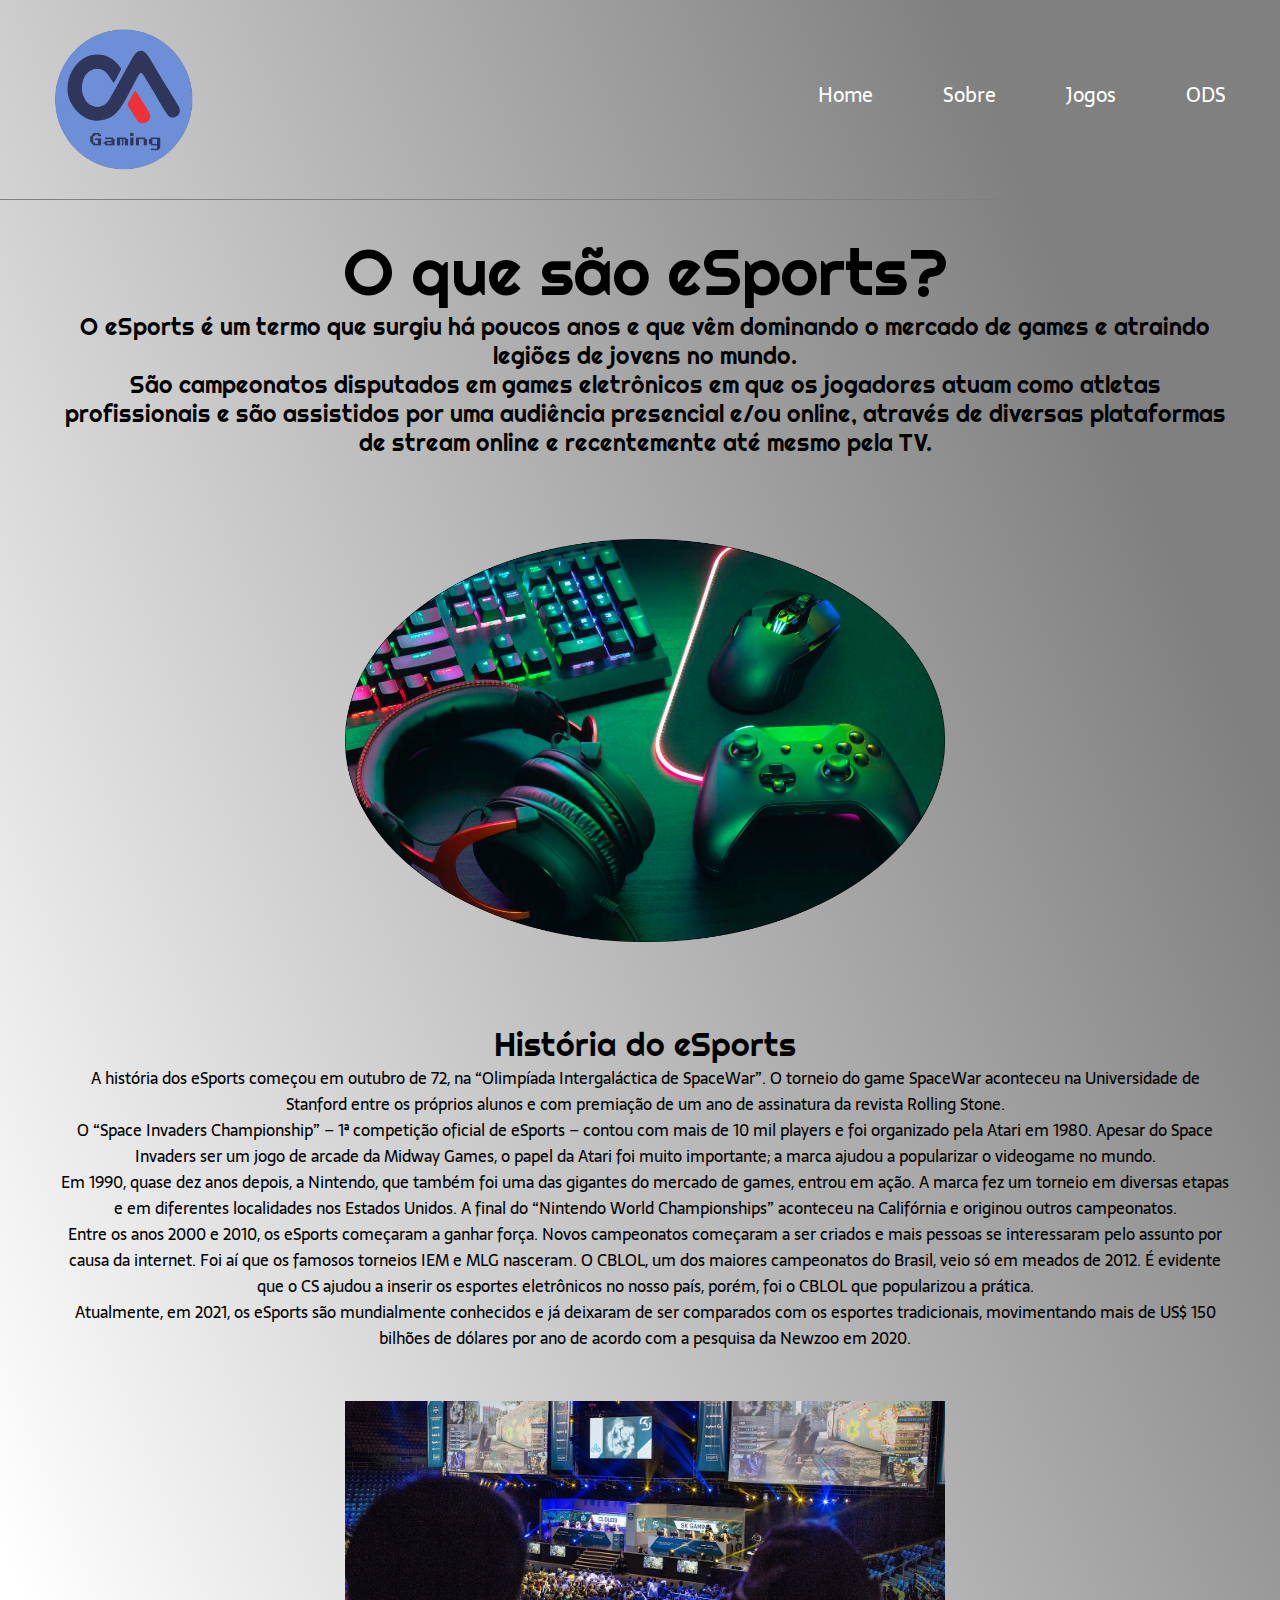
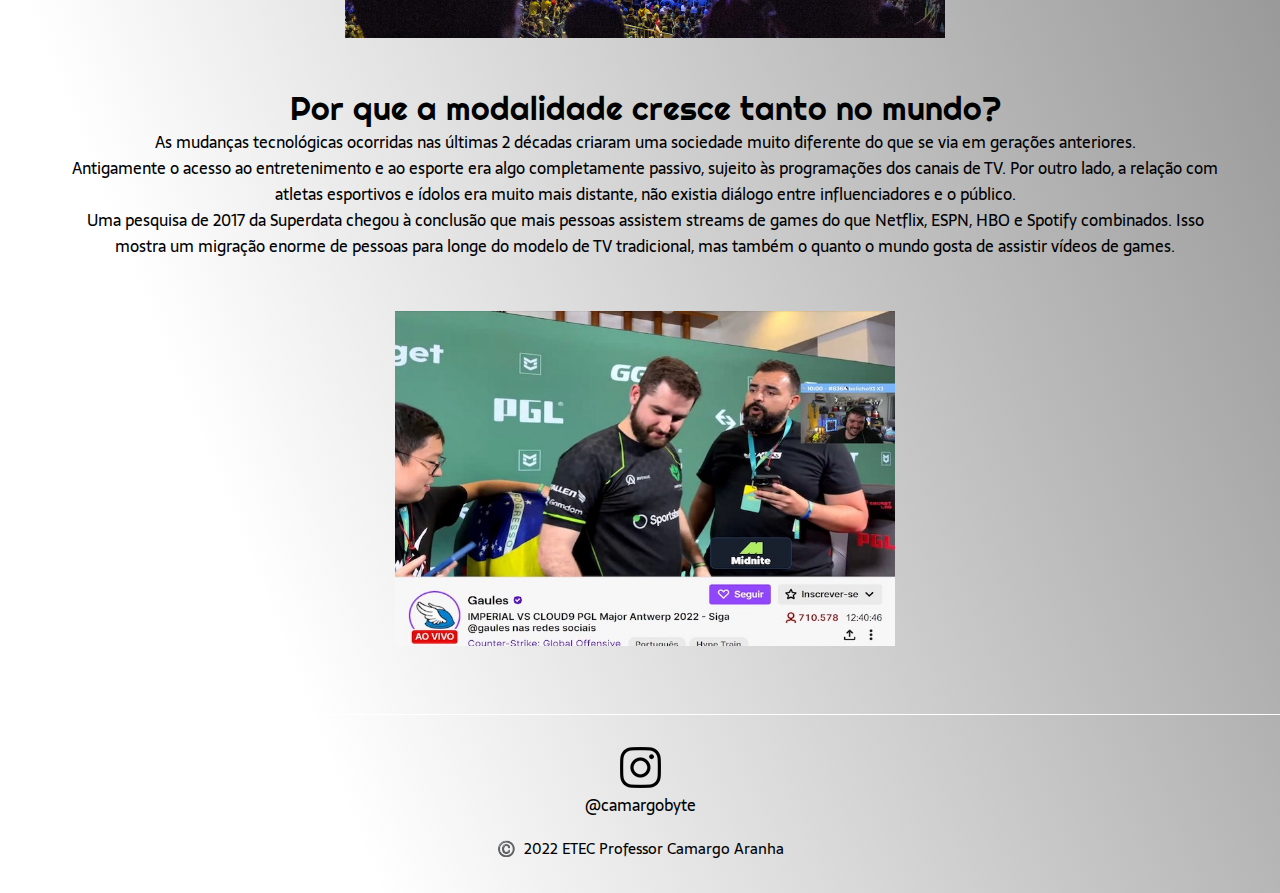
==== page02/pagetwo.html @ 03aba421 "PageOne e PageTwo quase prontas" ====
<!DOCTYPE html>
<html lang="pt-br">
<head>
    <meta charset="UTF-8">
    <meta name="viewport" content="width=device-width, initial-scale=1.0">
    <meta name="description" content="Site para matérias de DD e PW I">
    <title>Projeto Siles - Sobre</title> 
    <link rel="shortcut icon" href="./favicongame.png">
    <link rel="stylesheet" href="./Estilo/styletwo.css">
</head>
<body>
    <header class="header"> 
      <a
        href="../mainpage/index.html">
      <img 
        class="header-img"
        src="./Estilo/Imagens/LogoEtec.png"  
        alt="Logo ETEC"> <!--Logo-->
      </a>
      <div class="div1">
        <nav class="header-menu"> <!--Menu-->
          <a 
            href="../mainpage/index.html"
            class="header-menu-item">Home</a>
          <a 
            href="./pagetwo.html"
            class="header-menu-item">Sobre</a>
          <a 
            href="../page03/pagethree.html"
            class="header-menu-item">Jogos</a>
          <a 
            href="../page04/pagefour.html"
            class="header-menu-item">ODS</a>
      </nav>
      </div>
    </header>
    <main class="content">
      <section class="content-main">
        <div class="content-main-write">
          <div>
          <h1 class="content-main-write-title">O que são eSports?</h1>
          <h2>O eSports é um termo que surgiu há poucos anos e que vêm dominando o mercado de 
             games e atraindo legiões de jovens no mundo.</h2>
          <h2>São campeonatos disputados em games eletrônicos em que os jogadores atuam como atletas
              profissionais e são assistidos por uma audiência presencial e/ou online, através de 
              diversas plataformas de stream online e recentemente até mesmo pela TV.</h2>
          </div>
          <div>
            <img 
              class="content-img2"
              src="./Estilo/Imagens/Gaming.png" 
              alt="Gaming">
          </div>
          <div>
          <h1 class="content-main-write-subtitle">História do eSports</h1>
          <p>A história dos eSports começou em outubro de 72, na “Olimpíada Intergaláctica de SpaceWar”. O torneio do game SpaceWar aconteceu na Universidade de Stanford entre os próprios alunos e com premiação de um ano de assinatura da revista Rolling Stone.</p>
          <p>O “Space Invaders Championship” – 1ª competição oficial de eSports – contou com mais de 10 mil players e foi organizado pela Atari em 1980. Apesar do Space Invaders ser um jogo de arcade da Midway Games, o papel da Atari foi muito importante; a marca ajudou a popularizar o videogame no mundo.</p>
          <p>Em 1990, quase dez anos depois, a Nintendo, que também foi uma das gigantes do mercado de games, entrou em ação. A marca fez um torneio em diversas etapas e em diferentes localidades nos Estados Unidos. A final do “Nintendo World Championships” aconteceu na Califórnia e originou outros campeonatos.</p>
          <p>Entre os anos 2000 e 2010, os eSports começaram a ganhar força. Novos campeonatos começaram a ser criados e mais pessoas se interessaram pelo assunto por causa da internet. Foi aí que os famosos torneios IEM e MLG nasceram. O CBLOL, um dos maiores campeonatos do Brasil, veio só em meados de 2012. É evidente que o CS ajudou a inserir os esportes eletrônicos no nosso país, porém, foi o CBLOL que popularizou a prática.</p>
          <p>Atualmente, em 2021, os eSports são mundialmente conhecidos e já deixaram de ser comparados com os esportes tradicionais, movimentando mais de US$ 150 bilhões de dólares por ano de acordo com a pesquisa da Newzoo em 2020.</p>
          <div>
            <img
              class="content-img2"
              src="./Estilo/Imagens/Gaming2.jpeg">
          </div>
          <h1 class="content-main-write-subtitle"> Por que a modalidade cresce tanto no mundo?</h1>
          <p>As mudanças tecnológicas ocorridas nas últimas 2 décadas criaram uma sociedade muito diferente do que se via em gerações anteriores.</p>
          <p>Antigamente o acesso ao entretenimento e ao esporte era algo completamente passivo, sujeito às programações dos canais de TV. Por outro lado, a relação com atletas esportivos e ídolos era muito mais distante, não existia diálogo entre influenciadores e o público.</p>
          <p>Uma pesquisa de 2017 da Superdata chegou à conclusão que mais pessoas assistem streams de games do que Netflix, ESPN, HBO e Spotify combinados. Isso mostra um migração enorme de pessoas para longe do modelo de TV tradicional, mas também o quanto o mundo gosta de assistir vídeos de games.</p>
          </div>
          <div>
            <img
              class="content-img3"
              src="./Estilo/Imagens/Gaming3.jpg">
          </div>    
          </div>
      </section>
    </main>
    <footer class="footer">
      <a 
        href="https://www.instagram.com/camargobyte/"
        target="_blank">
      <img
          class="footer-img"     
          src="./Estilo/Imagens/instagram.png"
          alt="Insta">
      </a>
      <p>
        @camargobyte
      </p>
      <br>
      <p 
        class="p1"
        class="copyright">©️&nbsp;&nbsp;2022&nbsp;ETEC Professor Camargo Aranha
      </p>
    </footer>
  </body>
  </html>
---- page02/Estilo/styletwo.css ----
@import url('https://fonts.googleapis.com/css2?family=Righteous&family=Sarala:wght@400;700&display=swap');

* {
  margin: 0;
  padding: 0;
  box-sizing: border-box;
  text-decoration: none;
}

body {
  font-size: 100%;
  background: linear-gradient(68.15deg, white 16.62%, gray 85.61%);
}

.header {
  align-items: center;
  padding: 24px;
}

.div1 {
  float: right;
  padding-top: 55px;
  padding-right: 30px;
}

.header-img {
  width: 170px;
  padding-top: 5px;
  padding-left: 30px;
}

.header-menu {
  display: flex;
  gap: 70px;
}

.header-menu-item {
  font-family: 'Sarala', sans-serif;
  color: white;
  font-weight: 400;
  font-size: 20px
}

.content {
  margin-bottom: 48px;
  border-top: 0.2px solid gray;
}

.content-main {
  margin-top: 30px;
  margin-right: 50px;
  display: flex;
  flex-direction: row;
  align-items: center;
}

.content-main-write {
  display: flex;
  flex-direction: column;
  gap: 32px;
  padding-left: 60px;
}

.content-main-write-title {
  font-family: 'Righteous', cursive;
  font-weight: 400;
  font-size: 65px;
  color: black;
  text-align: center;
}

.content-main-write-subtitle {
  font-family: 'Righteous', cursive;
  font-weight: 400;
  font-size: 32px;
  color: black;
  text-align: center;
}

.content-img1 {
  width: 600px;
  display: block;
  margin-left: auto;
  margin-right: auto;
}

.content-img2 {
  width: 600px;
  display: block;
  margin-top: 50px;
  margin-bottom: 50px;
  margin-left: auto;
  margin-right: auto;
}

.content-img3 {
  width: 500px;
  display: block;  
  margin-top: 20px;
  margin-bottom: 20px;
  margin-left: auto;
  margin-right: auto;
}

.footer {
    padding: 32px;
    border-top: 0.2px solid white;
    display: flex;
    flex-direction: column;
    align-items: center;
    ;
}

h2 {
  font-family: 'Righteous', cursive;
  font-weight: 350;
  font-size: 23px;
  display: flex;
  flex-direction: column;
  text-align: center;
}

p {
  font-family: 'Sarala', cursive;
  font-weight: 350;
  font-size: 16px;
  display: flex;
  flex-direction: column;
  text-align: center;
}

.p1 {
  font-size: 15px;
}

.footer-img {
  margin: 0 auto;
}
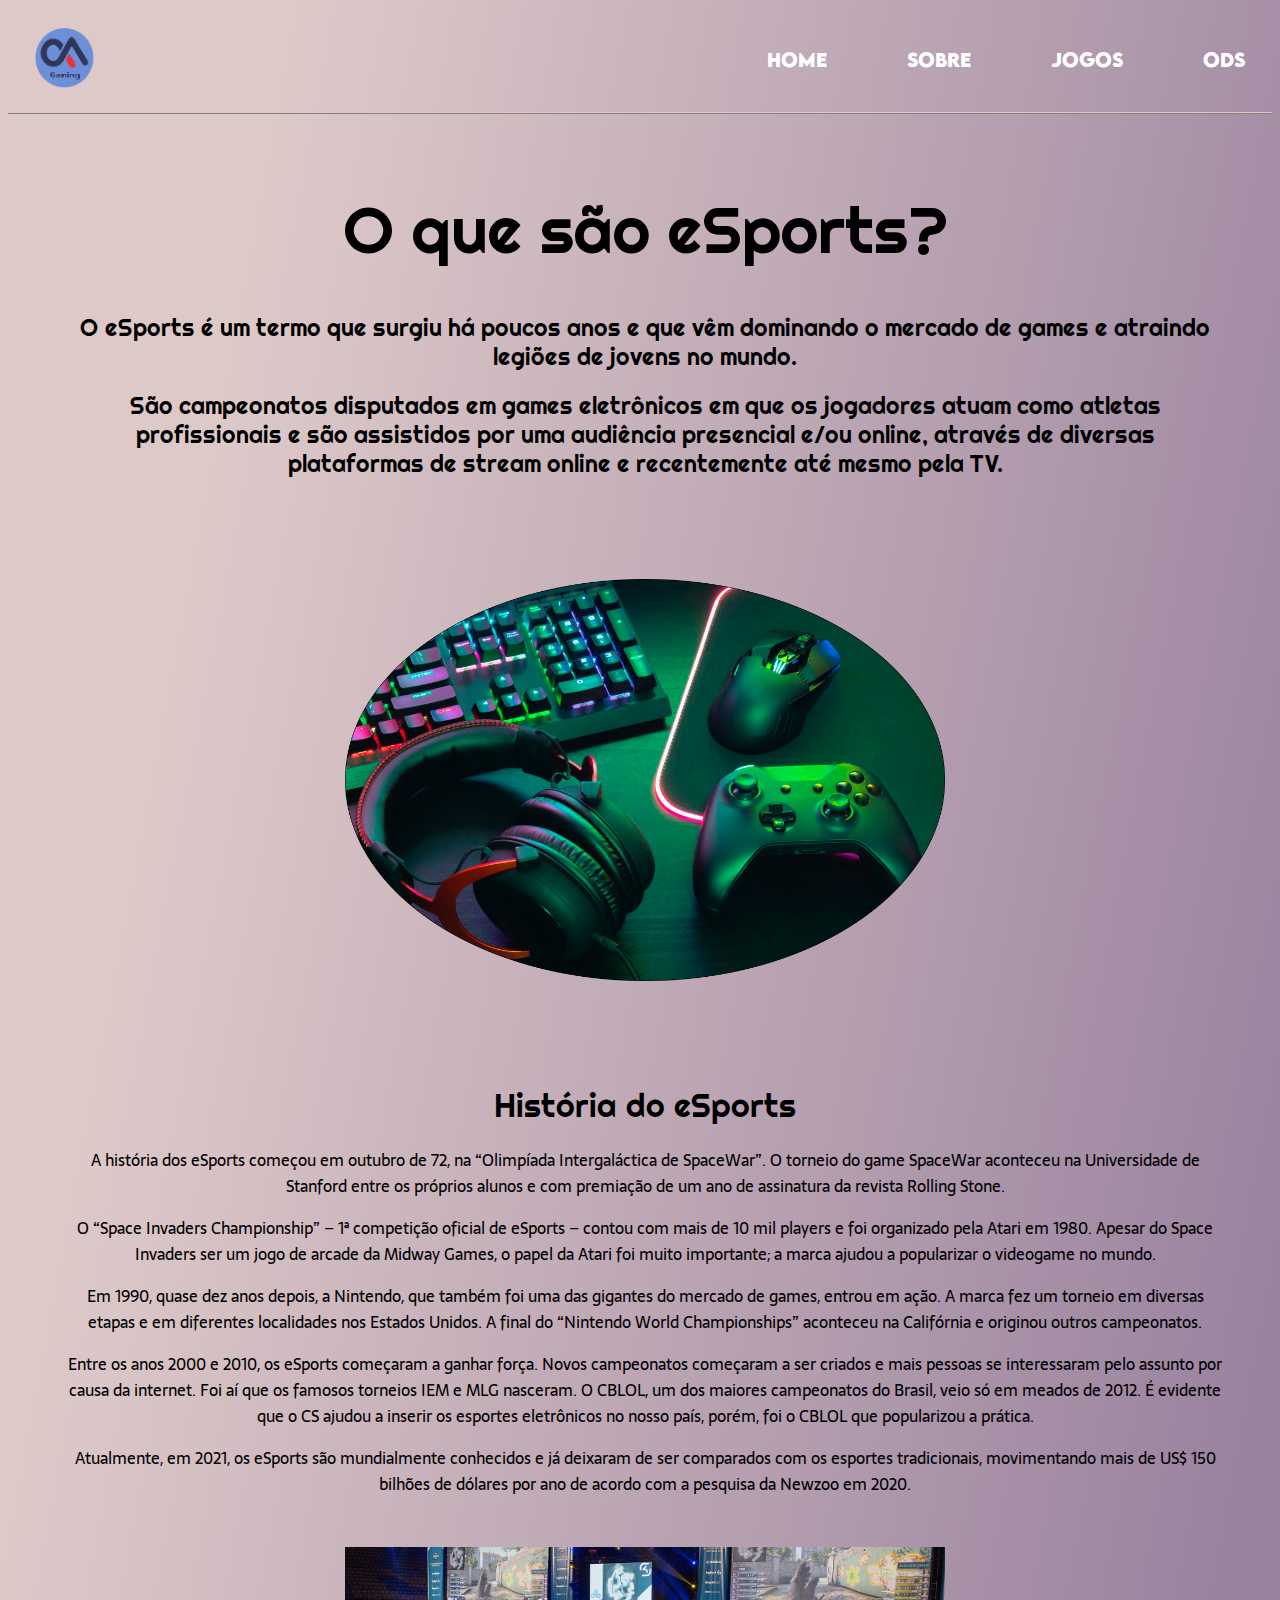
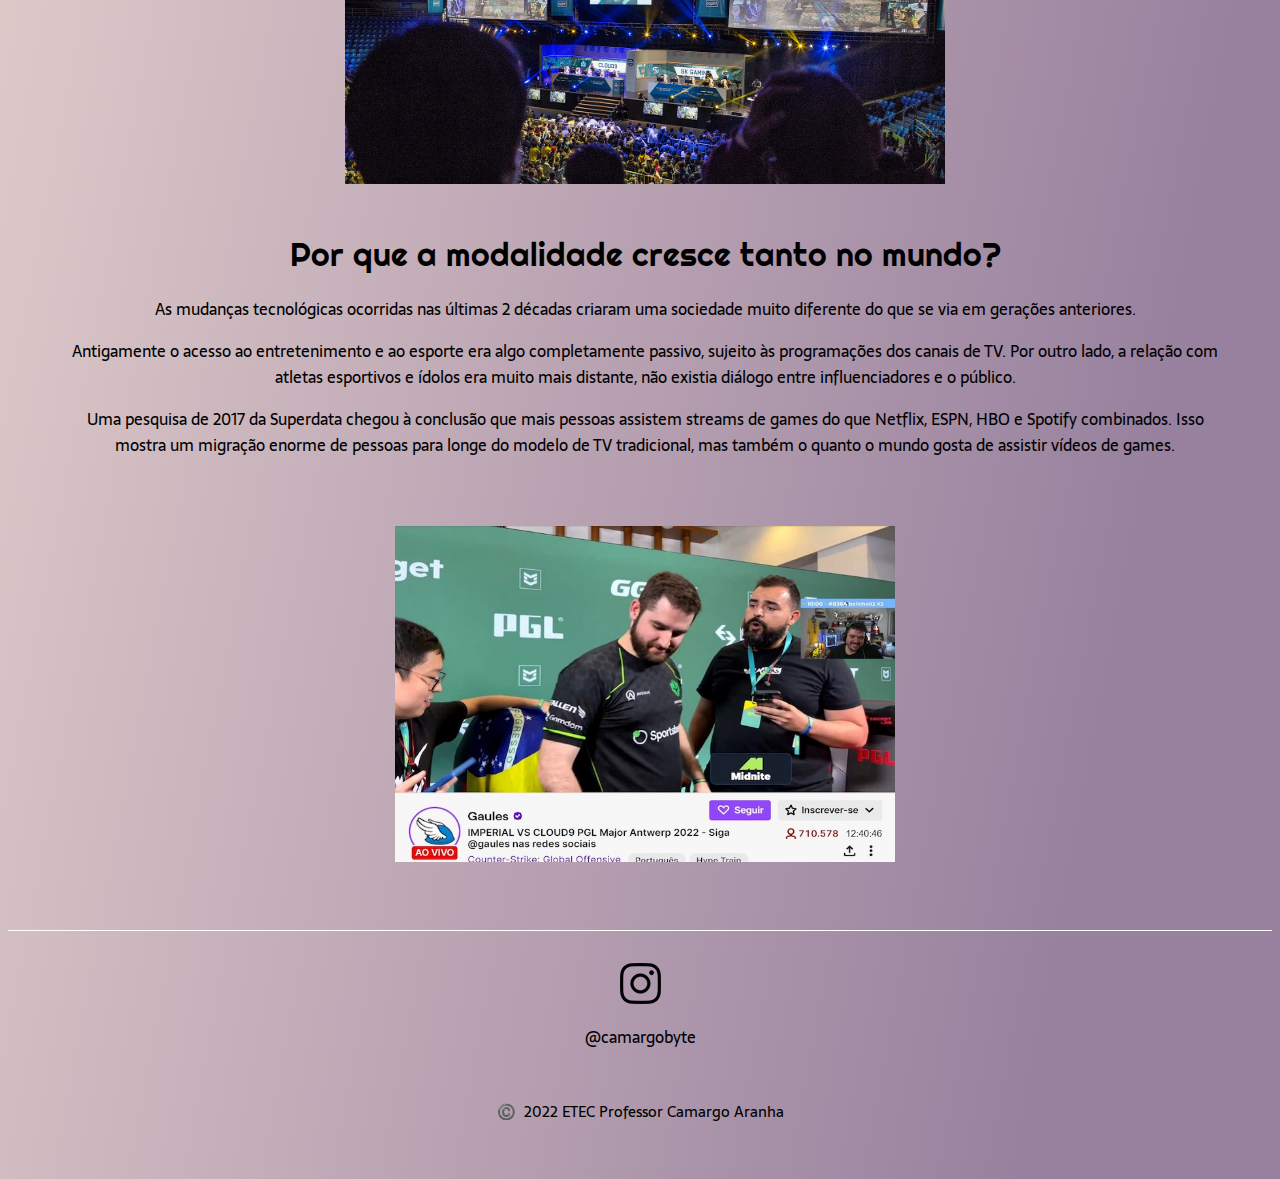
==== commit 30c14c8d: "Com fé no senhor jesus" ====
--- a/page02/pagetwo.html
+++ b/page02/pagetwo.html
@@ -9,31 +9,37 @@
     <link rel="stylesheet" href="./Estilo/styletwo.css">
 </head>
 <body>
-    <header class="header"> 
-      <a
-        href="../mainpage/index.html">
-      <img 
-        class="header-img"
-        src="./Estilo/Imagens/LogoEtec.png"  
-        alt="Logo ETEC"> <!--Logo-->
-      </a>
-      <div class="div1">
-        <nav class="header-menu"> <!--Menu-->
-          <a 
-            href="../mainpage/index.html"
-            class="header-menu-item">Home</a>
-          <a 
-            href="./pagetwo.html"
-            class="header-menu-item">Sobre</a>
-          <a 
-            href="../page03/pagethree.html"
-            class="header-menu-item">Jogos</a>
-          <a 
-            href="../page04/pagefour.html"
-            class="header-menu-item">ODS</a>
-      </nav>
-      </div>
-    </header>
+  <head>
+    <meta charset="UTF-8">
+    <meta name="viewport" content="width=device-width, initial-scale=1.0">
+    <meta name="description" content="Site para matérias de DD e PW I">
+    <title>Projeto Siles</title> 
+    <link rel="shortcut icon" href="./favicongame.png">
+    <link rel="stylesheet" href="./Estilo/style.css">
+</head>
+<body>
+  <header id="header">
+    <a
+      href="../index.html">
+    <img class="logoheader" src="Estilo/Imagens/LogoEtec.png">
+    </a>
+    <nav id="nav">
+        <ul id="menu">
+            <li>
+                <a href="../index.html">Home</a>
+            </li>
+            <li>
+                <a href="./pagetwo.html">Sobre</a>
+            </li>
+            <li>
+                <a href="../page03/pagethree.html">Jogos</a>
+            </li>
+            <li>
+                <a href="../page04/pagefour.html">ODS</a>
+            </li>
+        </ul>
+    </nav>
+</header>
     <main class="content">
       <section class="content-main">
         <div class="content-main-write">
--- a/page02/Estilo/styletwo.css
+++ b/page02/Estilo/styletwo.css
@@ -1,44 +1,44 @@
 @import url('https://fonts.googleapis.com/css2?family=Righteous&family=Sarala:wght@400;700&display=swap');
 
-* {
+body {
+  background-image: linear-gradient(100.70deg, rgb(222, 201, 201) 16.62%, #98819e 85.61%);
+}
+
+@font-face {
+  font-family: Lemon;
+  src: url("LEMONMILK-Bold.otf") format('opentype');
+}
+
+#header {
+  display: flex;
+  border-bottom: 0.5px solid rgb(222, 201, 201);
+  align-items: center;
+  height: 50px;
+  padding: 1.7rem;
+  justify-content: space-between;
+  font-size: 1.4vw;
+}
+
+#menu {
+  display: flex;
+  list-style: none;
+  gap: 5rem;
+}
+
+ul {
   margin: 0;
   padding: 0;
-  box-sizing: border-box;
-  text-decoration: none;
 }
 
-body {
-  font-size: 100%;
-  background: linear-gradient(68.15deg, white 16.62%, gray 85.61%);
+a {
+  color: rgb(255, 255, 255);
+  text-decoration: none;
+  font-family: Lemon;
+  src: url("LEMONMILK-Bold.otf") format('opentype');
 }
 
-.header {
-  align-items: center;
-  padding: 24px;
-}
-
-.div1 {
-  float: right;
-  padding-top: 55px;
-  padding-right: 30px;
-}
-
-.header-img {
-  width: 170px;
-  padding-top: 5px;
-  padding-left: 30px;
-}
-
-.header-menu {
-  display: flex;
-  gap: 70px;
-}
-
-.header-menu-item {
-  font-family: 'Sarala', sans-serif;
-  color: white;
-  font-weight: 400;
-  font-size: 20px
+.logoheader {
+  max-width: 8%;
 }
 
 .content {
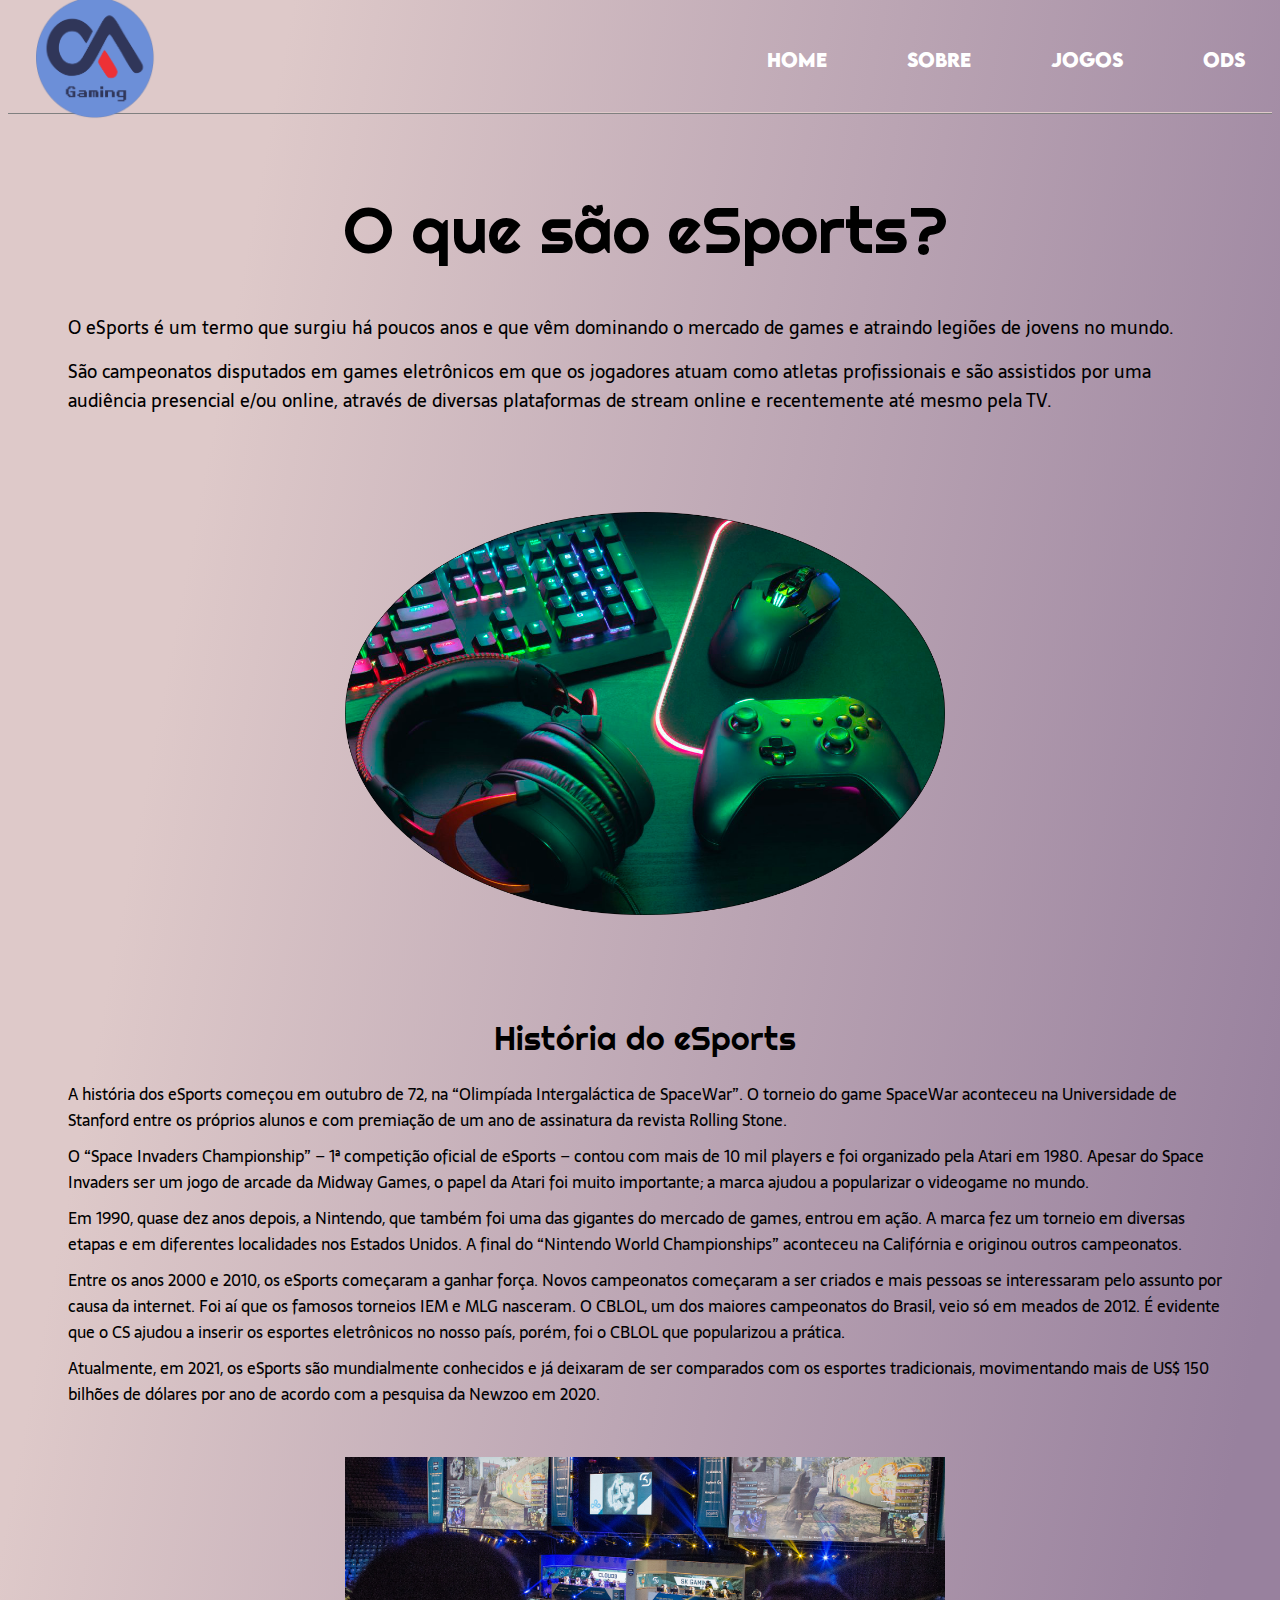
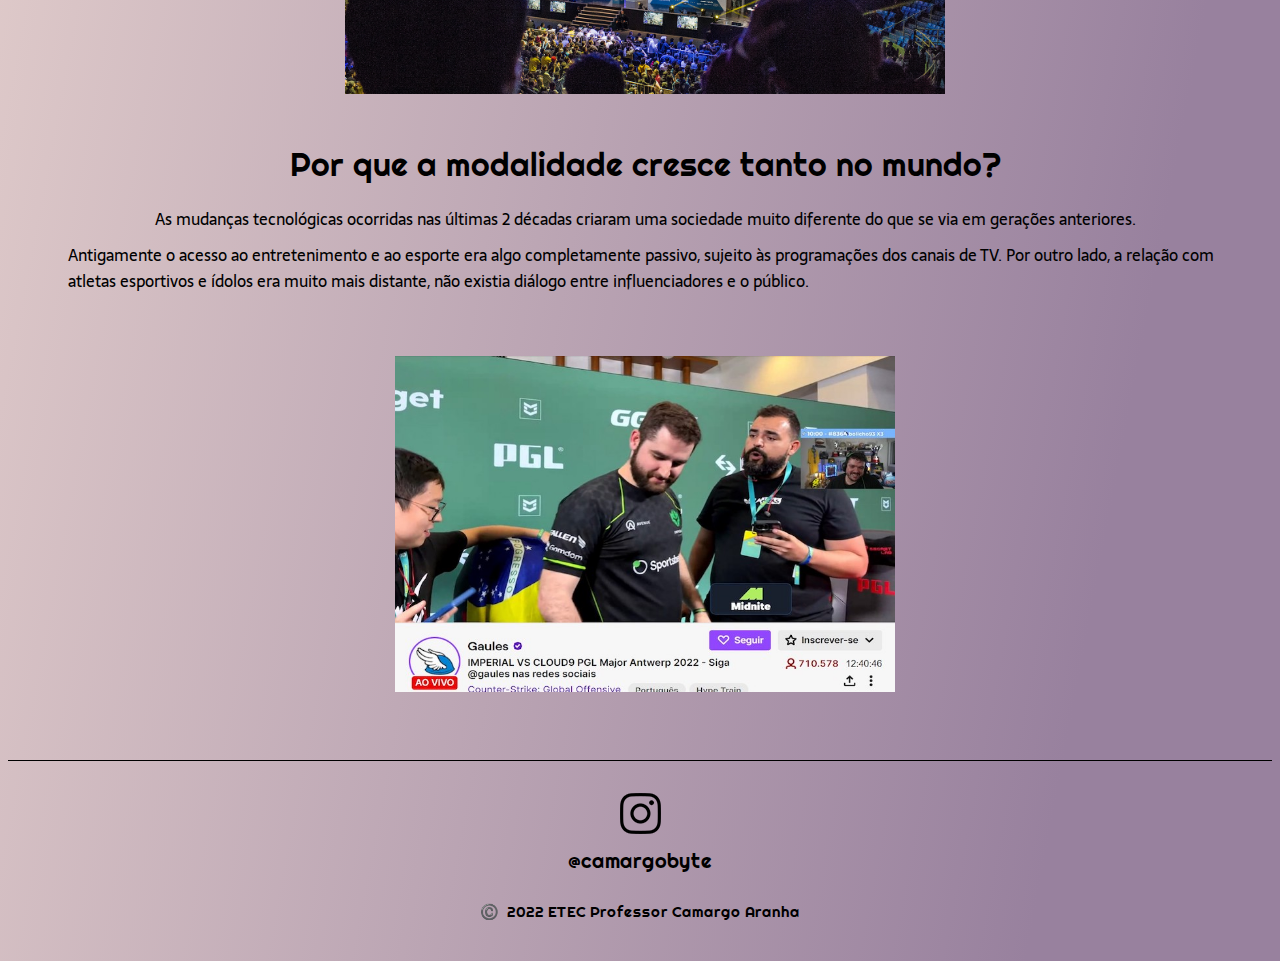
==== commit 770342f3: "Consegui arrumar a página 4" ====
--- a/page02/pagetwo.html
+++ b/page02/pagetwo.html
@@ -59,20 +59,20 @@
           </div>
           <div>
           <h1 class="content-main-write-subtitle">História do eSports</h1>
-          <p>A história dos eSports começou em outubro de 72, na “Olimpíada Intergaláctica de SpaceWar”. O torneio do game SpaceWar aconteceu na Universidade de Stanford entre os próprios alunos e com premiação de um ano de assinatura da revista Rolling Stone.</p>
-          <p>O “Space Invaders Championship” – 1ª competição oficial de eSports – contou com mais de 10 mil players e foi organizado pela Atari em 1980. Apesar do Space Invaders ser um jogo de arcade da Midway Games, o papel da Atari foi muito importante; a marca ajudou a popularizar o videogame no mundo.</p>
-          <p>Em 1990, quase dez anos depois, a Nintendo, que também foi uma das gigantes do mercado de games, entrou em ação. A marca fez um torneio em diversas etapas e em diferentes localidades nos Estados Unidos. A final do “Nintendo World Championships” aconteceu na Califórnia e originou outros campeonatos.</p>
-          <p>Entre os anos 2000 e 2010, os eSports começaram a ganhar força. Novos campeonatos começaram a ser criados e mais pessoas se interessaram pelo assunto por causa da internet. Foi aí que os famosos torneios IEM e MLG nasceram. O CBLOL, um dos maiores campeonatos do Brasil, veio só em meados de 2012. É evidente que o CS ajudou a inserir os esportes eletrônicos no nosso país, porém, foi o CBLOL que popularizou a prática.</p>
-          <p>Atualmente, em 2021, os eSports são mundialmente conhecidos e já deixaram de ser comparados com os esportes tradicionais, movimentando mais de US$ 150 bilhões de dólares por ano de acordo com a pesquisa da Newzoo em 2020.</p>
+          <p class="content-p">A história dos eSports começou em outubro de 72, na “Olimpíada Intergaláctica de SpaceWar”. O torneio do game SpaceWar aconteceu na Universidade de Stanford entre os próprios alunos e com premiação de um ano de assinatura da revista Rolling Stone.</p>
+          <p class="content-p">O “Space Invaders Championship” – 1ª competição oficial de eSports – contou com mais de 10 mil players e foi organizado pela Atari em 1980. Apesar do Space Invaders ser um jogo de arcade da Midway Games, o papel da Atari foi muito importante; a marca ajudou a popularizar o videogame no mundo.</p>
+          <p class="content-p">Em 1990, quase dez anos depois, a Nintendo, que também foi uma das gigantes do mercado de games, entrou em ação. A marca fez um torneio em diversas etapas e em diferentes localidades nos Estados Unidos. A final do “Nintendo World Championships” aconteceu na Califórnia e originou outros campeonatos.</p>
+          <p class="content-p">Entre os anos 2000 e 2010, os eSports começaram a ganhar força. Novos campeonatos começaram a ser criados e mais pessoas se interessaram pelo assunto por causa da internet. Foi aí que os famosos torneios IEM e MLG nasceram. O CBLOL, um dos maiores campeonatos do Brasil, veio só em meados de 2012. É evidente que o CS ajudou a inserir os esportes eletrônicos no nosso país, porém, foi o CBLOL que popularizou a prática.</p>
+          <p class="content-p">Atualmente, em 2021, os eSports são mundialmente conhecidos e já deixaram de ser comparados com os esportes tradicionais, movimentando mais de US$ 150 bilhões de dólares por ano de acordo com a pesquisa da Newzoo em 2020.</p>
           <div>
             <img
               class="content-img2"
               src="./Estilo/Imagens/Gaming2.jpeg">
           </div>
           <h1 class="content-main-write-subtitle"> Por que a modalidade cresce tanto no mundo?</h1>
-          <p>As mudanças tecnológicas ocorridas nas últimas 2 décadas criaram uma sociedade muito diferente do que se via em gerações anteriores.</p>
-          <p>Antigamente o acesso ao entretenimento e ao esporte era algo completamente passivo, sujeito às programações dos canais de TV. Por outro lado, a relação com atletas esportivos e ídolos era muito mais distante, não existia diálogo entre influenciadores e o público.</p>
-          <p>Uma pesquisa de 2017 da Superdata chegou à conclusão que mais pessoas assistem streams de games do que Netflix, ESPN, HBO e Spotify combinados. Isso mostra um migração enorme de pessoas para longe do modelo de TV tradicional, mas também o quanto o mundo gosta de assistir vídeos de games.</p>
+          <p class="content-p">As mudanças tecnológicas ocorridas nas últimas 2 décadas criaram uma sociedade muito diferente do que se via em gerações anteriores.</p>
+          <p class="content-p">Antigamente o acesso ao entretenimento e ao esporte era algo completamente passivo, sujeito às programações dos canais de TV. Por outro lado, a relação com atletas esportivos e ídolos era muito mais distante, não existia diálogo entre influenciadores e o público.</p>
+          <p class="content-p"Uma pesquisa de 2017 da Superdata chegou à conclusão que mais pessoas assistem streams de games do que Netflix, ESPN, HBO e Spotify combinados. Isso mostra um migração enorme de pessoas para longe do modelo de TV tradicional, mas também o quanto o mundo gosta de assistir vídeos de games.</p>
           </div>
           <div>
             <img
--- a/page02/Estilo/styletwo.css
+++ b/page02/Estilo/styletwo.css
@@ -38,7 +38,7 @@
 }
 
 .logoheader {
-  max-width: 8%;
+  max-width: 120px;
 }
 
 .content {
@@ -77,6 +77,20 @@
   text-align: center;
 }
 
+h2 {
+  font-family: 'Sarala', sans-serif;
+  font-weight: 400;
+  font-size: 18px;
+  color: black;
+}
+
+.content-p {
+  font-family: 'Sarala', sans-serif;
+  font-weight: 400;
+  font-size: 16px;
+  color: black;
+}
+
 .content-img1 {
   width: 600px;
   display: block;
@@ -103,36 +117,29 @@
 }
 
 .footer {
-    padding: 32px;
-    border-top: 0.2px solid white;
-    display: flex;
-    flex-direction: column;
-    align-items: center;
-    ;
-}
-
-h2 {
-  font-family: 'Righteous', cursive;
-  font-weight: 350;
-  font-size: 23px;
+  padding: 32px;
+  border-top: 0.2px solid black;
   display: flex;
   flex-direction: column;
-  text-align: center;
+  align-items: center;
+  ;
 }
 
 p {
-  font-family: 'Sarala', cursive;
-  font-weight: 350;
-  font-size: 16px;
-  display: flex;
-  flex-direction: column;
-  text-align: center;
+font-family: 'Righteous', cursive;
+font-weight: 400;
+font-size: 20px;
+margin-top: 10px;
+margin-bottom: 0px;
+display: flex;
+flex-direction: column;
+align-items: center;
 }
 
 .p1 {
-  font-size: 15px;
+font-size: 15px;
 }
 
 .footer-img {
-  margin: 0 auto;
+margin: 0 auto;
 }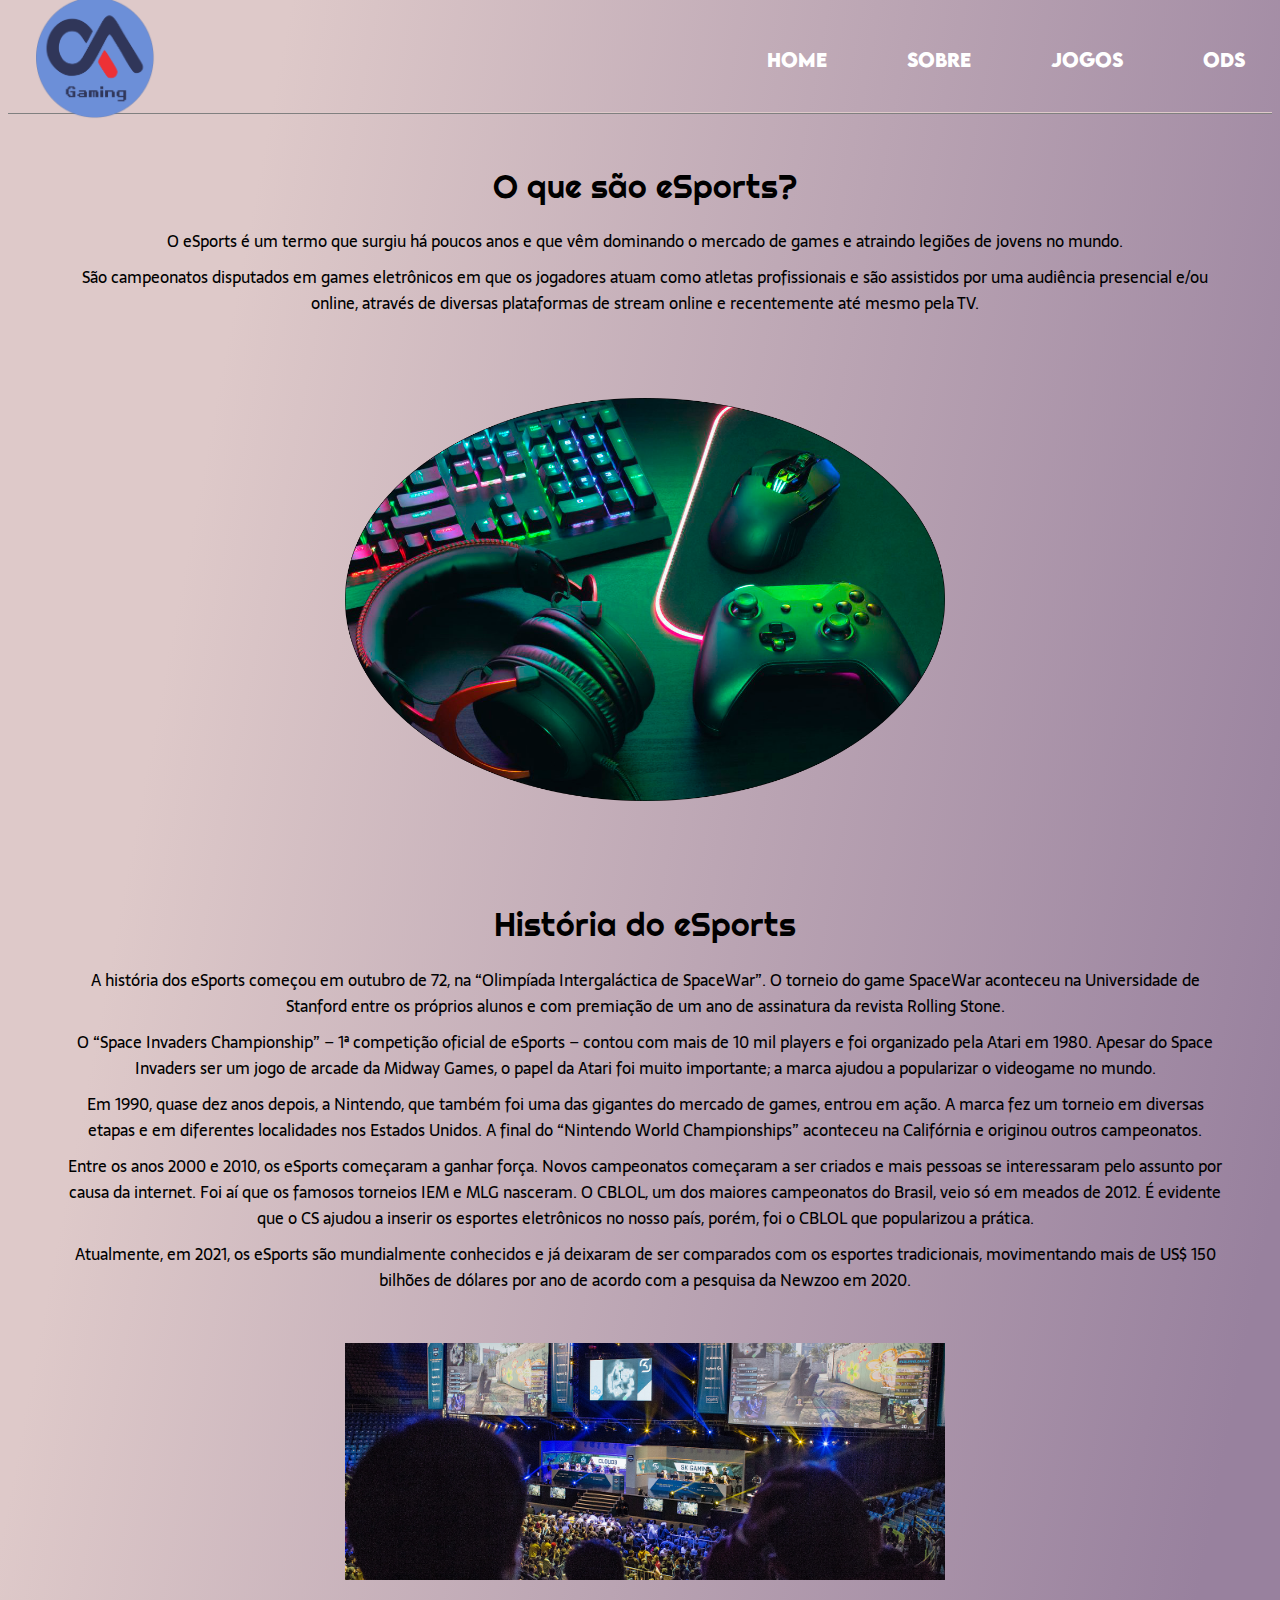
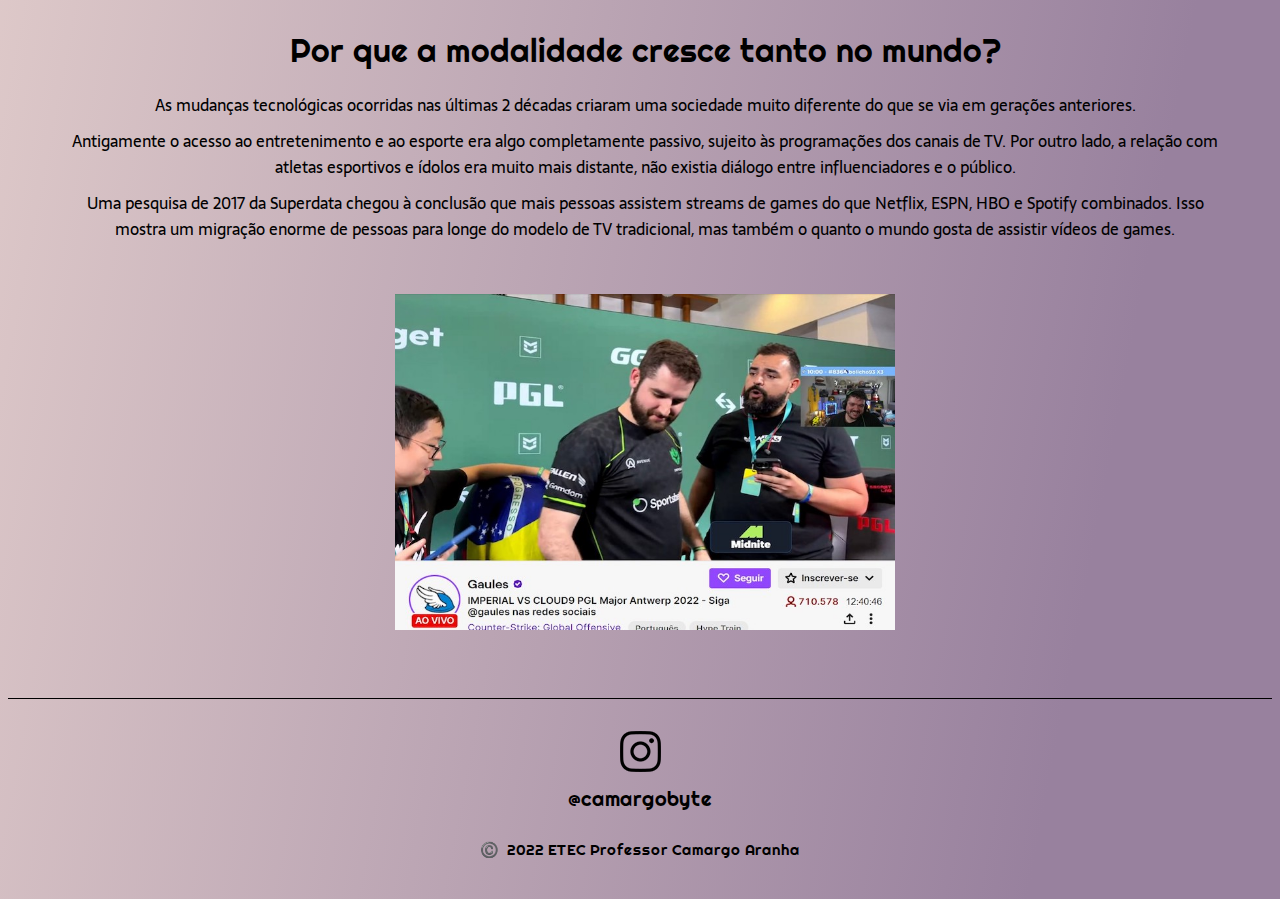
==== commit 1f7e5cfd: "Pequenas modificações" ====
--- a/page02/pagetwo.html
+++ b/page02/pagetwo.html
@@ -45,11 +45,11 @@
         <div class="content-main-write">
           <div>
           <h1 class="content-main-write-title">O que são eSports?</h1>
-          <h2>O eSports é um termo que surgiu há poucos anos e que vêm dominando o mercado de 
-             games e atraindo legiões de jovens no mundo.</h2>
-          <h2>São campeonatos disputados em games eletrônicos em que os jogadores atuam como atletas
+          <p class="content-p">O eSports é um termo que surgiu há poucos anos e que vêm dominando o mercado de 
+             games e atraindo legiões de jovens no mundo.</p>
+          <p class="content-p">São campeonatos disputados em games eletrônicos em que os jogadores atuam como atletas
               profissionais e são assistidos por uma audiência presencial e/ou online, através de 
-              diversas plataformas de stream online e recentemente até mesmo pela TV.</h2>
+              diversas plataformas de stream online e recentemente até mesmo pela TV.</p>
           </div>
           <div>
             <img 
@@ -69,10 +69,10 @@
               class="content-img2"
               src="./Estilo/Imagens/Gaming2.jpeg">
           </div>
-          <h1 class="content-main-write-subtitle"> Por que a modalidade cresce tanto no mundo?</h1>
+          <h1 class="content-main-write-subtitle">Por que a modalidade cresce tanto no mundo?</h1>
           <p class="content-p">As mudanças tecnológicas ocorridas nas últimas 2 décadas criaram uma sociedade muito diferente do que se via em gerações anteriores.</p>
           <p class="content-p">Antigamente o acesso ao entretenimento e ao esporte era algo completamente passivo, sujeito às programações dos canais de TV. Por outro lado, a relação com atletas esportivos e ídolos era muito mais distante, não existia diálogo entre influenciadores e o público.</p>
-          <p class="content-p"Uma pesquisa de 2017 da Superdata chegou à conclusão que mais pessoas assistem streams de games do que Netflix, ESPN, HBO e Spotify combinados. Isso mostra um migração enorme de pessoas para longe do modelo de TV tradicional, mas também o quanto o mundo gosta de assistir vídeos de games.</p>
+          <p class="content-p">Uma pesquisa de 2017 da Superdata chegou à conclusão que mais pessoas assistem streams de games do que Netflix, ESPN, HBO e Spotify combinados. Isso mostra um migração enorme de pessoas para longe do modelo de TV tradicional, mas também o quanto o mundo gosta de assistir vídeos de games.</p>
           </div>
           <div>
             <img
--- a/page02/Estilo/styletwo.css
+++ b/page02/Estilo/styletwo.css
@@ -64,7 +64,7 @@
 .content-main-write-title {
   font-family: 'Righteous', cursive;
   font-weight: 400;
-  font-size: 65px;
+  font-size: 32px;
   color: black;
   text-align: center;
 }
@@ -82,6 +82,7 @@
   font-weight: 400;
   font-size: 18px;
   color: black;
+  text-align: center;
 }
 
 .content-p {
@@ -89,6 +90,7 @@
   font-weight: 400;
   font-size: 16px;
   color: black;
+  text-align: center;
 }
 
 .content-img1 {
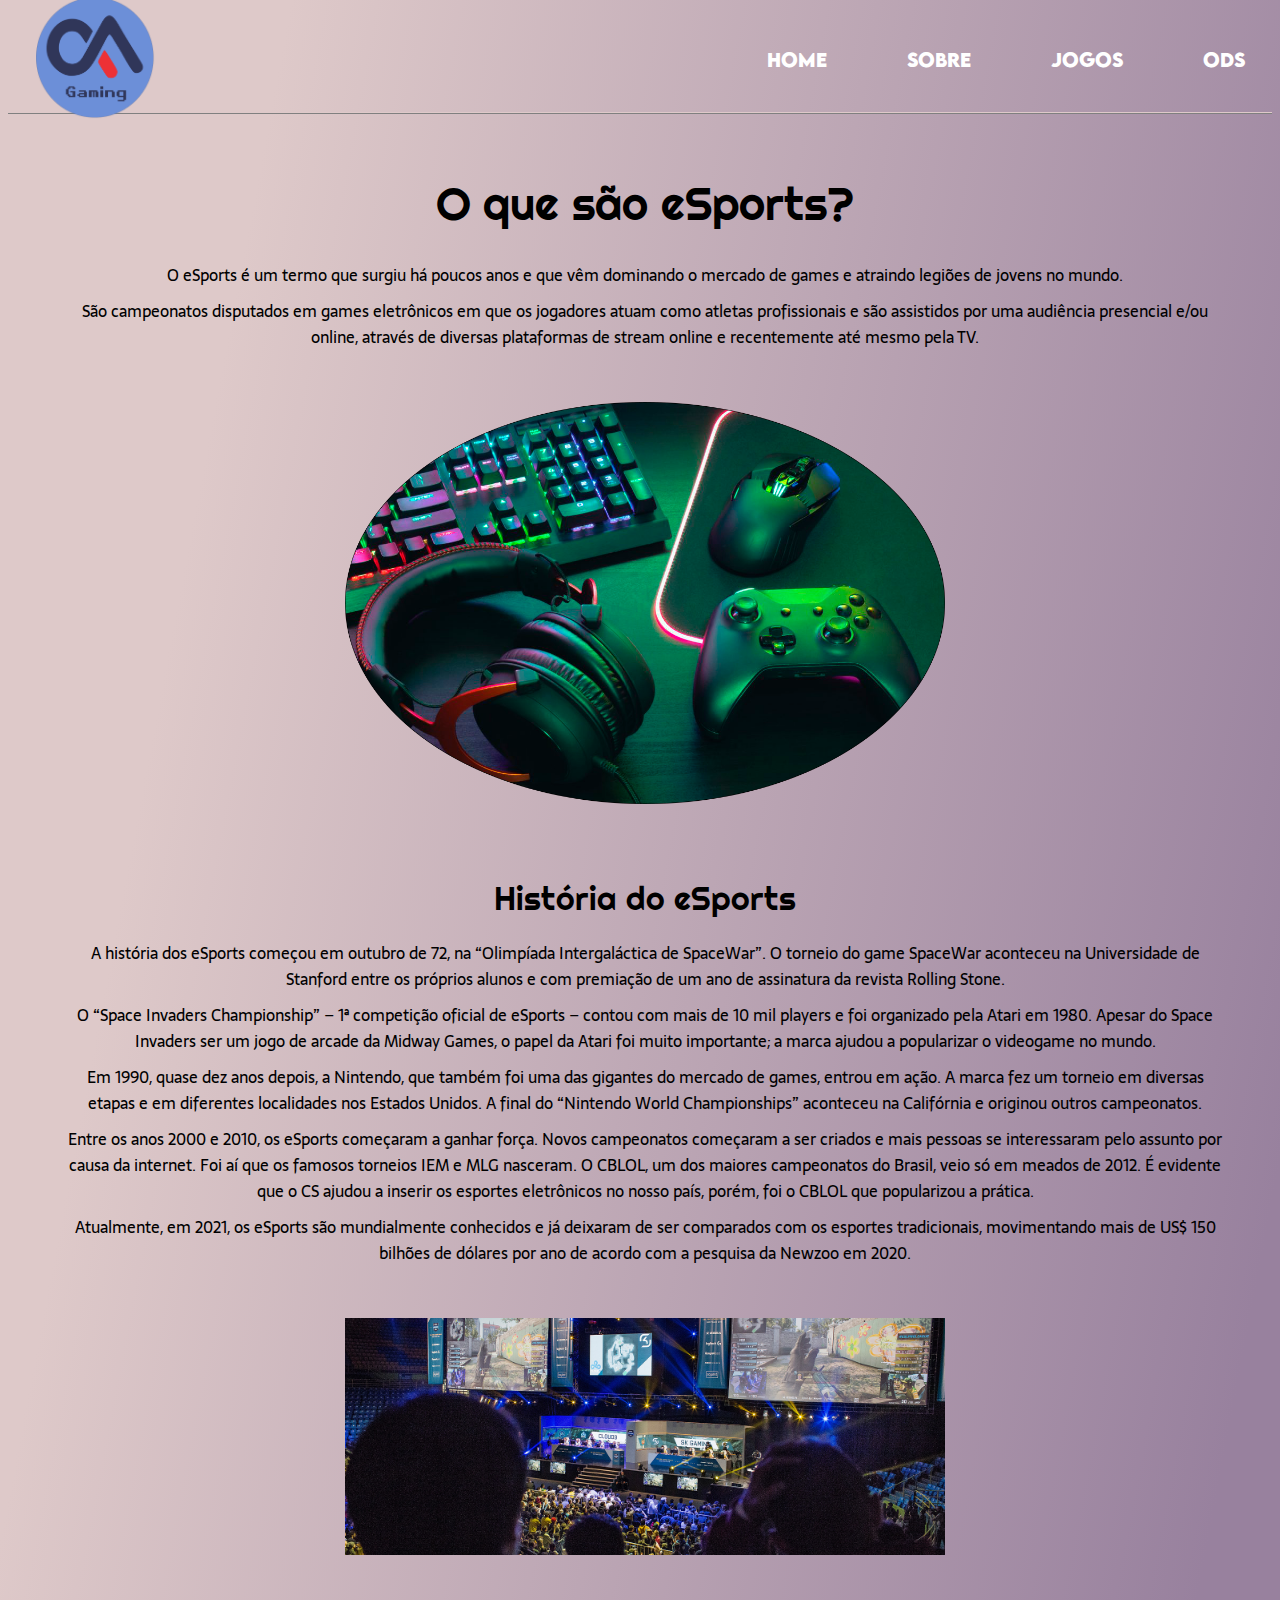
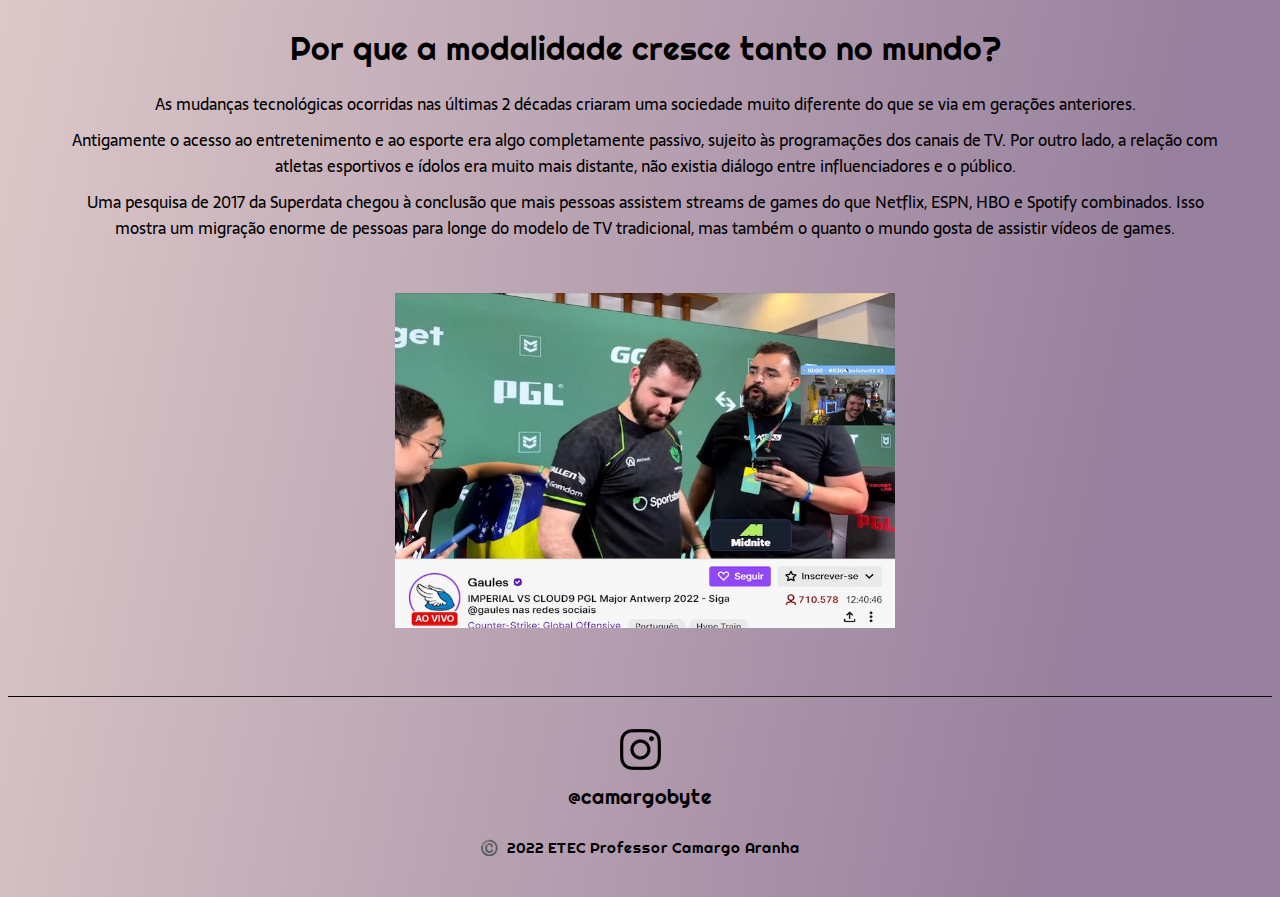
==== commit fc6d40f3: "Ajuste na organização do código e pequenas modificações estéticas" ====
--- a/page02/pagetwo.html
+++ b/page02/pagetwo.html
@@ -1,55 +1,42 @@
 <!DOCTYPE html>
 <html lang="pt-br">
-<head>
+  <head>
     <meta charset="UTF-8">
     <meta name="viewport" content="width=device-width, initial-scale=1.0">
     <meta name="description" content="Site para matérias de DD e PW I">
     <title>Projeto Siles - Sobre</title> 
     <link rel="shortcut icon" href="./favicongame.png">
     <link rel="stylesheet" href="./Estilo/styletwo.css">
-</head>
-<body>
-  <head>
-    <meta charset="UTF-8">
-    <meta name="viewport" content="width=device-width, initial-scale=1.0">
-    <meta name="description" content="Site para matérias de DD e PW I">
-    <title>Projeto Siles</title> 
-    <link rel="shortcut icon" href="./favicongame.png">
-    <link rel="stylesheet" href="./Estilo/style.css">
-</head>
-<body>
-  <header id="header">
-    <a
-      href="../index.html">
-    <img class="logoheader" src="Estilo/Imagens/LogoEtec.png">
-    </a>
-    <nav id="nav">
+  </head>
+  <body>
+    <header id="header">
+      <a href="../index.html">
+        <img class="logoheader" src="Estilo/Imagens/LogoEtec.png">
+      </a>
+      <nav id="nav">
         <ul id="menu">
-            <li>
-                <a href="../index.html">Home</a>
-            </li>
-            <li>
-                <a href="./pagetwo.html">Sobre</a>
-            </li>
-            <li>
-                <a href="../page03/pagethree.html">Jogos</a>
-            </li>
-            <li>
-                <a href="../page04/pagefour.html">ODS</a>
-            </li>
+          <li>
+            <a href="../index.html">Home</a>
+          </li>
+          <li>
+            <a href="./pagetwo.html">Sobre</a>
+          </li>
+          <li>
+            <a href="../page03/pagethree.html">Jogos</a>
+          </li>
+          <li>
+            <a href="../page04/pagefour.html">ODS</a>
+          </li>
         </ul>
-    </nav>
-</header>
+      </nav>
+    </header>
     <main class="content">
       <section class="content-main">
         <div class="content-main-write">
           <div>
-          <h1 class="content-main-write-title">O que são eSports?</h1>
-          <p class="content-p">O eSports é um termo que surgiu há poucos anos e que vêm dominando o mercado de 
-             games e atraindo legiões de jovens no mundo.</p>
-          <p class="content-p">São campeonatos disputados em games eletrônicos em que os jogadores atuam como atletas
-              profissionais e são assistidos por uma audiência presencial e/ou online, através de 
-              diversas plataformas de stream online e recentemente até mesmo pela TV.</p>
+            <h1 class="content-main-write-title">O que são eSports?</h1>
+            <p class="content-p">O eSports é um termo que surgiu há poucos anos e que vêm dominando o mercado de games e atraindo legiões de jovens no mundo.</p>
+            <p class="content-p">São campeonatos disputados em games eletrônicos em que os jogadores atuam como atletas profissionais e são assistidos por uma audiência presencial e/ou online, através de diversas plataformas de stream online e recentemente até mesmo pela TV.</p>
           </div>
           <div>
             <img 
@@ -58,35 +45,35 @@
               alt="Gaming">
           </div>
           <div>
-          <h1 class="content-main-write-subtitle">História do eSports</h1>
-          <p class="content-p">A história dos eSports começou em outubro de 72, na “Olimpíada Intergaláctica de SpaceWar”. O torneio do game SpaceWar aconteceu na Universidade de Stanford entre os próprios alunos e com premiação de um ano de assinatura da revista Rolling Stone.</p>
-          <p class="content-p">O “Space Invaders Championship” – 1ª competição oficial de eSports – contou com mais de 10 mil players e foi organizado pela Atari em 1980. Apesar do Space Invaders ser um jogo de arcade da Midway Games, o papel da Atari foi muito importante; a marca ajudou a popularizar o videogame no mundo.</p>
-          <p class="content-p">Em 1990, quase dez anos depois, a Nintendo, que também foi uma das gigantes do mercado de games, entrou em ação. A marca fez um torneio em diversas etapas e em diferentes localidades nos Estados Unidos. A final do “Nintendo World Championships” aconteceu na Califórnia e originou outros campeonatos.</p>
-          <p class="content-p">Entre os anos 2000 e 2010, os eSports começaram a ganhar força. Novos campeonatos começaram a ser criados e mais pessoas se interessaram pelo assunto por causa da internet. Foi aí que os famosos torneios IEM e MLG nasceram. O CBLOL, um dos maiores campeonatos do Brasil, veio só em meados de 2012. É evidente que o CS ajudou a inserir os esportes eletrônicos no nosso país, porém, foi o CBLOL que popularizou a prática.</p>
-          <p class="content-p">Atualmente, em 2021, os eSports são mundialmente conhecidos e já deixaram de ser comparados com os esportes tradicionais, movimentando mais de US$ 150 bilhões de dólares por ano de acordo com a pesquisa da Newzoo em 2020.</p>
+            <h1 class="content-main-write-subtitle">História do eSports</h1>
+            <p class="content-p">A história dos eSports começou em outubro de 72, na “Olimpíada Intergaláctica de SpaceWar”. O torneio do game SpaceWar aconteceu na Universidade de Stanford entre os próprios alunos e com premiação de um ano de assinatura da revista Rolling Stone.</p>
+            <p class="content-p">O “Space Invaders Championship” – 1ª competição oficial de eSports – contou com mais de 10 mil players e foi organizado pela Atari em 1980. Apesar do Space Invaders ser um jogo de arcade da Midway Games, o papel da Atari foi muito importante; a marca ajudou a popularizar o videogame no mundo.</p>
+            <p class="content-p">Em 1990, quase dez anos depois, a Nintendo, que também foi uma das gigantes do mercado de games, entrou em ação. A marca fez um torneio em diversas etapas e em diferentes localidades nos Estados Unidos. A final do “Nintendo World Championships” aconteceu na Califórnia e originou outros campeonatos.</p>
+            <p class="content-p">Entre os anos 2000 e 2010, os eSports começaram a ganhar força. Novos campeonatos começaram a ser criados e mais pessoas se interessaram pelo assunto por causa da internet. Foi aí que os famosos torneios IEM e MLG nasceram. O CBLOL, um dos maiores campeonatos do Brasil, veio só em meados de 2012. É evidente que o CS ajudou a inserir os esportes eletrônicos no nosso país, porém, foi o CBLOL que popularizou a prática.</p>
+            <p class="content-p">Atualmente, em 2021, os eSports são mundialmente conhecidos e já deixaram de ser comparados com os esportes tradicionais, movimentando mais de US$ 150 bilhões de dólares por ano de acordo com a pesquisa da Newzoo em 2020.</p>
+          </div>
           <div>
             <img
               class="content-img2"
               src="./Estilo/Imagens/Gaming2.jpeg">
           </div>
-          <h1 class="content-main-write-subtitle">Por que a modalidade cresce tanto no mundo?</h1>
-          <p class="content-p">As mudanças tecnológicas ocorridas nas últimas 2 décadas criaram uma sociedade muito diferente do que se via em gerações anteriores.</p>
-          <p class="content-p">Antigamente o acesso ao entretenimento e ao esporte era algo completamente passivo, sujeito às programações dos canais de TV. Por outro lado, a relação com atletas esportivos e ídolos era muito mais distante, não existia diálogo entre influenciadores e o público.</p>
-          <p class="content-p">Uma pesquisa de 2017 da Superdata chegou à conclusão que mais pessoas assistem streams de games do que Netflix, ESPN, HBO e Spotify combinados. Isso mostra um migração enorme de pessoas para longe do modelo de TV tradicional, mas também o quanto o mundo gosta de assistir vídeos de games.</p>
+          <div>
+            <h1 class="content-main-write-subtitle">Por que a modalidade cresce tanto no mundo?</h1>
+            <p class="content-p">As mudanças tecnológicas ocorridas nas últimas 2 décadas criaram uma sociedade muito diferente do que se via em gerações anteriores.</p>
+            <p class="content-p">Antigamente o acesso ao entretenimento e ao esporte era algo completamente passivo, sujeito às programações dos canais de TV. Por outro lado, a relação com atletas esportivos e ídolos era muito mais distante, não existia diálogo entre influenciadores e o público.</p>
+            <p class="content-p">Uma pesquisa de 2017 da Superdata chegou à conclusão que mais pessoas assistem streams de games do que Netflix, ESPN, HBO e Spotify combinados. Isso mostra um migração enorme de pessoas para longe do modelo de TV tradicional, mas também o quanto o mundo gosta de assistir vídeos de games.</p>
           </div>
           <div>
             <img
               class="content-img3"
               src="./Estilo/Imagens/Gaming3.jpg">
           </div>    
-          </div>
+        </div>
       </section>
     </main>
     <footer class="footer">
-      <a 
-        href="https://www.instagram.com/camargobyte/"
-        target="_blank">
-      <img
+      <a href="https://www.instagram.com/camargobyte/" target="_blank">
+        <img
           class="footer-img"     
           src="./Estilo/Imagens/instagram.png"
           alt="Insta">
@@ -101,4 +88,4 @@
       </p>
     </footer>
   </body>
-  </html>+</html>--- a/page02/Estilo/styletwo.css
+++ b/page02/Estilo/styletwo.css
@@ -64,7 +64,7 @@
 .content-main-write-title {
   font-family: 'Righteous', cursive;
   font-weight: 400;
-  font-size: 32px;
+  font-size: 45px;
   color: black;
   text-align: center;
 }
@@ -103,8 +103,8 @@
 .content-img2 {
   width: 600px;
   display: block;
-  margin-top: 50px;
-  margin-bottom: 50px;
+  margin-top: 20px;
+  margin-bottom: 20px;
   margin-left: auto;
   margin-right: auto;
 }
@@ -124,7 +124,6 @@
   display: flex;
   flex-direction: column;
   align-items: center;
-  ;
 }
 
 p {
